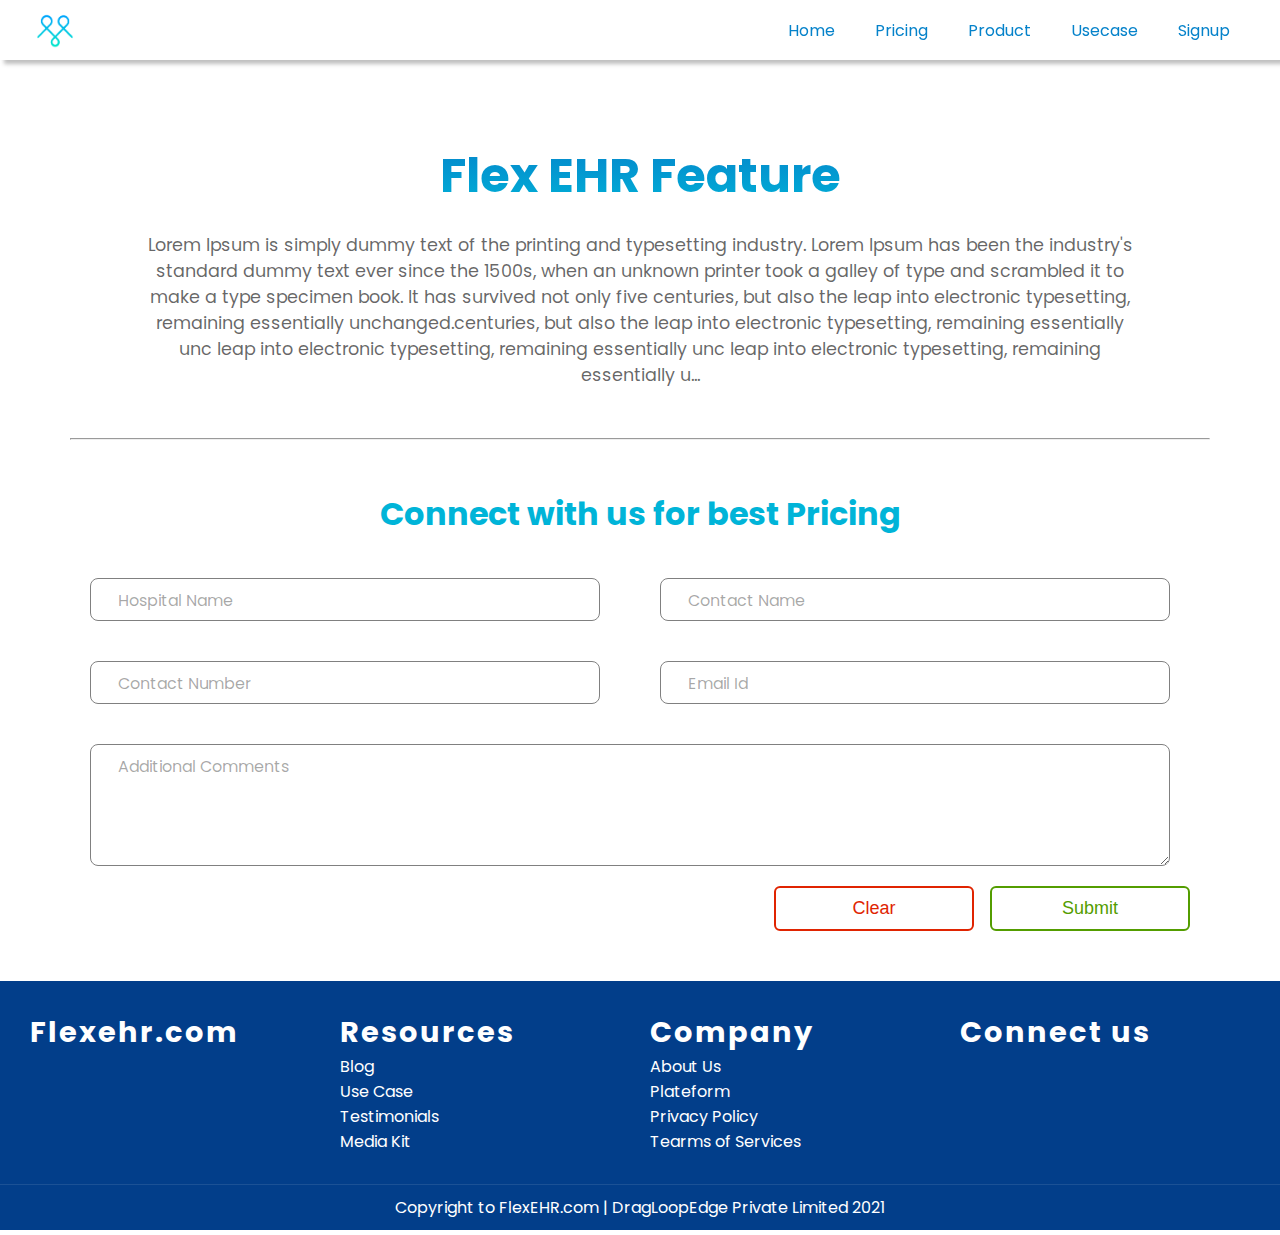
==== pricing/index.html @ 8731dbb3 "added pricing page" ====
<!DOCTYPE html>
<html lang="en">
<head>
    <meta charset="UTF-8">
    <meta http-equiv="X-UA-Compatible" content="IE=edge">
    <meta name="viewport" content="width=device-width, initial-scale=1.0">
    <link rel="stylesheet" href="https://cdnjs.cloudflare.com/ajax/libs/font-awesome/5.10.0/css/all.min.css"
        integrity="sha512-PgQMlq+nqFLV4ylk1gwUOgm6CtIIXkKwaIHp/PAIWHzig/lKZSEGKEysh0TCVbHJXCLN7WetD8TFecIky75ZfQ=="
        crossorigin="anonymous" referrerpolicy="no-referrer" />
    <link rel="stylesheet" href="/style/main.css">
    <link rel="stylesheet" href="/style/navbar.css">
    <link rel="stylesheet" href="/style/pricing.css">
    <script src="/script/sign-up-form.js"></script>
    <title>EHR Pricing</title>
</head>
<body>
    <nav class="navbar">
        <div class="flex ai-center">
            <img src="/assets/Logo.png" alt="" width="50px">
        </div>
        <ul>
            <li>
                <a href="/">Home</a>
            </li>
            <li>
                <a href="/pricing">Pricing</a>
            </li>
            <li>
                <a href="/product">Product</a>
            </li>
            <li>
                <a href="index.html">Usecase</a>
            </li>
            <li>
                <a href="#" class="signup-btn">Signup</a>
            </li>
        </ul>
    </nav>
    <main class="container">
        <section class="pricing">
            <h1>Flex EHR Feature</h1>
            <p>
                Lorem Ipsum is simply dummy text of the printing and typesetting industry. Lorem Ipsum has been the industry's standard dummy text ever since the 1500s, when an unknown printer took a galley of type and scrambled it to make a type specimen book. It has survived not only five centuries, but also the leap into electronic typesetting, remaining essentially unchanged.centuries, but also the leap into electronic typesetting, remaining essentially unc leap into electronic typesetting, remaining essentially unc leap into electronic typesetting, remaining essentially u...
            </p>
        </section>
        <hr>
        <form autocomplete="off" class="contact-us-form">
            <h2>Connect with us for best Pricing</h2>
            <div class="flex jc-between">
                <div class="contact-us-input">
                    <input type="text" value="" id="contact_us_hospital-name">
                    <label for="contact_us_hospital-name" >Hospital Name</label>
                </div>
                <div class="contact-us-input">
                    <input type="text" value="" id="contact_us_contact">
                    <label for="contact_us_contact" >Contact Name</label>
                </div>
            </div>
            <div class="flex jc-between">
                <div class="contact-us-input">
                    <input type="text" value="" id="contact_us_contact_name">
                    <label for="contact_us_contact_name" >Contact Number</label>
                </div>
                <div class="contact-us-input">
                    <input type="text" value="" id="contact_us_email">
                    <label for="contact_us_email" >Email Id</label>
                </div>
            </div>
            <div class="contact-us-input">
                <textarea type="text" value="" rows="5" id="contact_us_comment"></textarea>
                <label for="contact_us_comment" >Additional Comments</label>
            </div>
            <div class="contact-us-action flex jc-end px-5">
                <button class="btn red tx-l mx-4" id="contact_cancel">Clear</button>
                <button class="btn green tx-l" id="contact_register">Submit</button>
            </div>
        </form>
    </main>
    <footer class="footer">
        <div class="footer-content">
            <div>
                <h2>Flexehr.com</h2>
            </div>
            <div>
                <h2>Resources</h2>
                <a href="#">Blog</a>
                <a href="#">Use Case</a>
                <a href="#">Testimonials</a>
                <a href="#">Media Kit</a>
            </div>
            <div>
                <h2>Company</h2>
                <a href="#">About Us</a>
                <a href="#">Plateform</a>
                <a href="#">Privacy Policy</a>
                <a href="#">Tearms of Services</a>
            </div>
            <div class="contact-us">
                <h2>Connect us</h2>
                <div class="icons">
                    <i class="fa fa-home"></i>
                    <i class="fa fa-home"></i>
                    <i class="fa fa-home"></i>
                    <i class="fa fa-home"></i>
                    <i class="fa fa-home"></i>
                    <i class="fa fa-home"></i>
                </div>
            </div>
        </div>
        <div class="copyright">
            Copyright to FlexEHR.com | DragLoopEdge Private Limited 2021
        </div>
    </footer>


    <script>
        const signup = new SignUpForm()
        document.querySelectorAll('.signup-btn').forEach(btn => {
            btn.addEventListener('click', () => {
                signup.open()
            })
        })
        document.querySelector('.contact-us-form')
            .querySelectorAll('input,textarea').forEach(input => {
                input.addEventListener('blur', () => {
                    const eleClass = input.getAttribute('class') || ''
                    if(input.value !== '') {
                        input.setAttribute('class', eleClass + ' ' + 'filled')
                    } else {
                        input.setAttribute('class', eleClass.replace(' filled', ''))
                    }
                })
            })
    </script>
</body>
</html>
---- style/main.css ----
@import url('https://fonts.googleapis.com/css2?family=Poppins:wght@200;300;500&display=swap');
:root {
    --primary: #0582CA;
    --secondary: #00B4D8;
    --optional: #023E8A;
    --red: #E02401;
    --orange: #FFA400;
    --green: #539D00;
    --text: rgba(0,0,0,0.83);
    --text-light: rgba(0,0,0,0.60);
    --text-lightest: rgba(0,0,0,0.35);
    --gray: #D2D2D2;
    --gray-dark: #808080;
    --white: #fff;
    --black: #000;
}
html, body {
    font-family: 'Poppins', sans-serif;
    margin: 0px;
    padding: 0px;
    font-size: 16px;
    color: var(--text);
    background-color: var(--white);
    scroll-behavior: smooth;
}

* {
    padding: 0px;
    margin: 0px;
    box-sizing: border-box;
}

*:focus {
    outline: none;
}

input:-internal-autofill-selected {
    background-color: var(--white) !important;
}

.container {
    width: 100%;
    max-width: 1200px;
    margin: 0 auto;
    padding: 0px 30px;
}

.flex {
    display: flex;
}

.wrap {
    flex-wrap: wrap;
}

.ai-center {
    align-items: center;
}

.jc-center {
    justify-content: center;
}

.jc-between {
    justify-content: space-between;
}

.jc-end {
    justify-content: flex-end;
}

.btn {
    display: inline-block;
    padding: 10px 20px;
    background-color: var(--white);
}

.btn.primary {
    border: 2px solid var(--primary);
    color: var(--primary);
    cursor: pointer;
    border-radius: 6px;
}

.btn.primary:hover {
    background-color: var(--primary);
    color: var(--white);
    box-shadow: 4px 2px 4px rgba(0,0,0,0.3);
}

.btn.secondary {
    border: 2px solid var(--secondary);
    color: var(--secondary);
    cursor: pointer;
    border-radius: 6px;
}

.btn.secondary:hover {
    background-color: var(--secondary);
    color: var(--white);
    box-shadow: 4px 2px 4px rgba(0,0,0,0.3);
}

.btn.gray {
    border: 2px solid var(--gray);
    color: var(--gray);
    cursor: pointer;
    border-radius: 6px;
}

.btn.gray:hover {
    background-color: var(--gray);
    color: var(--white);
    box-shadow: 4px 2px 4px rgba(0,0,0,0.3);
}

.btn.red {
    border: 2px solid var(--red);
    color: var(--red);
    cursor: pointer;
    border-radius: 6px;
}

.btn.red:hover {
    background-color: var(--red);
    color: var(--white);
    box-shadow: 4px 2px 4px rgba(0,0,0,0.3);
}

.btn.orange {
    border: 2px solid var(--orange);
    color: var(--orange);
    cursor: pointer;
    border-radius: 6px;
}

.btn.orange:hover {
    background-color: var(--orange);
    color: var(--white);
    box-shadow: 4px 2px 4px rgba(0,0,0,0.3);
}

.btn.green {
    border: 2px solid var(--green);
    color: var(--green);
    cursor: pointer;
    border-radius: 6px;
}
.btn.green:hover {
    background-color: var(--green);
    color: var(--white);
    box-shadow: 4px 2px 4px rgba(0,0,0,0.3);
}

.btn.orange {
    border: 2px solid var(--orange);
    color: var(--orange);
    cursor: pointer;
    border-radius: 6px;
}

.btn.orange:hover {
    background-color: var(--orange);
    color: var(--white);
    box-shadow: 4px 2px 4px rgba(0,0,0,0.3);
}

.btn.gray-dark {
    border: 2px solid var(--gray-dark);
    color: var(--gray-dark);
    cursor: pointer;
    border-radius: 6px;
}

.btn.gray-dark:hover {
    background-color: var(--gray-dark);
    color: var(--white);
    box-shadow: 4px 2px 4px rgba(0,0,0,0.3);
}

.tx {
    font-size: 14px;
}

.tx-l {
    font-size: 18px;
}

.tx-s {
    font-size: 12px;
}

.tx-m {
    font-size: 16px;
}
.tx-xl {
    font-size: 24px;
}


.m-0{ margin: 0px; }
.mx-0{ margin-left: 0px; margin-right: 0px; }
.my-0{ margin-top: 0px; margin-bottom: 0px; }
.ml-0{ margin-left: 0px; }
.mr-0{ margin-right: 0px; }
.mt-0{ margin-top: 0px; }
.mb-0{ margin-bottom: 0px; }
.m-1{ margin: 4px; }
.mx-1{ margin-left: 4px; margin-right: 4px; }
.my-1{ margin-top: 4px; margin-bottom: 4px; }
.ml-1{ margin-left: 4px; }
.mr-1{ margin-right: 4px; }
.mt-1{ margin-top: 4px; }
.mb-1{ margin-bottom: 4px; }
.m-2{ margin: 8px; }
.mx-2{ margin-left: 8px; margin-right: 8px; }
.my-2{ margin-top: 8px; margin-bottom: 8px; }
.ml-2{ margin-left: 8px; }
.mr-2{ margin-right: 8px; }
.mt-2{ margin-top: 8px; }
.mb-2{ margin-bottom: 8px; }
.m-3{ margin: 12px; }
.mx-3{ margin-left: 12px; margin-right: 12px; }
.my-3{ margin-top: 12px; margin-bottom: 12px; }
.ml-3{ margin-left: 12px; }
.mr-3{ margin-right: 12px; }
.mt-3{ margin-top: 12px; }
.mb-3{ margin-bottom: 12px; }
.m-4{ margin: 16px; }
.mx-4{ margin-left: 16px; margin-right: 16px; }
.my-4{ margin-top: 16px; margin-bottom: 16px; }
.ml-4{ margin-left: 16px; }
.mr-4{ margin-right: 16px; }
.mt-4{ margin-top: 16px; }
.mb-4{ margin-bottom: 16px; }
.m-5{ margin: 20px; }
.mx-5{ margin-left: 20px; margin-right: 20px; }
.my-5{ margin-top: 20px; margin-bottom: 20px; }
.ml-5{ margin-left: 20px; }
.mr-5{ margin-right: 20px; }
.mt-5{ margin-top: 20px; }
.mb-5{ margin-bottom: 20px; }
.m-6{ margin: 24px; }
.mx-6{ margin-left: 24px; margin-right: 24px; }
.my-6{ margin-top: 24px; margin-bottom: 24px; }
.ml-6{ margin-left: 24px; }
.mr-6{ margin-right: 24px; }
.mt-6{ margin-top: 24px; }
.mb-6{ margin-bottom: 24px; }
.m-7{ margin: 28px; }
.mx-7{ margin-left: 28px; margin-right: 28px; }
.my-7{ margin-top: 28px; margin-bottom: 28px; }
.ml-7{ margin-left: 28px; }
.mr-7{ margin-right: 28px; }
.mt-7{ margin-top: 28px; }
.mb-7{ margin-bottom: 28px; }
.m-8{ margin: 32px; }
.mx-8{ margin-left: 32px; margin-right: 32px; }
.my-8{ margin-top: 32px; margin-bottom: 32px; }
.ml-8{ margin-left: 32px; }
.mr-8{ margin-right: 32px; }
.mt-8{ margin-top: 32px; }
.mb-8{ margin-bottom: 32px; }

.p-0{ padding: 0px; }
.px-0{ padding-left: 0px; padding-right: 0px; }
.py-0{ padding-top: 0px; padding-bottom: 0px; }
.pl-0{ padding-left: 0px; }
.pr-0{ padding-right: 0px; }
.pt-0{ padding-top: 0px; }
.pb-0{ padding-bottom: 0px; }
.p-1{ padding: 4px; }
.px-1{ padding-left: 4px; padding-right: 4px; }
.py-1{ padding-top: 4px; padding-bottom: 4px; }
.pl-1{ padding-left: 4px; }
.pr-1{ padding-right: 4px; }
.pt-1{ padding-top: 4px; }
.pb-1{ padding-bottom: 4px; }
.p-2{ padding: 8px; }
.px-2{ padding-left: 8px; padding-right: 8px; }
.py-2{ padding-top: 8px; padding-bottom: 8px; }
.pl-2{ padding-left: 8px; }
.pr-2{ padding-right: 8px; }
.pt-2{ padding-top: 8px; }
.pb-2{ padding-bottom: 8px; }
.p-3{ padding: 12px; }
.px-3{ padding-left: 12px; padding-right: 12px; }
.py-3{ padding-top: 12px; padding-bottom: 12px; }
.pl-3{ padding-left: 12px; }
.pr-3{ padding-right: 12px; }
.pt-3{ padding-top: 12px; }
.pb-3{ padding-bottom: 12px; }
.p-4{ padding: 16px; }
.px-4{ padding-left: 16px; padding-right: 16px; }
.py-4{ padding-top: 16px; padding-bottom: 16px; }
.pl-4{ padding-left: 16px; }
.pr-4{ padding-right: 16px; }
.pt-4{ padding-top: 16px; }
.pb-4{ padding-bottom: 16px; }
.p-5{ padding: 20px; }
.px-5{ padding-left: 20px; padding-right: 20px; }
.py-5{ padding-top: 20px; padding-bottom: 20px; }
.pl-5{ padding-left: 20px; }
.pr-5{ padding-right: 20px; }
.pt-5{ padding-top: 20px; }
.pb-5{ padding-bottom: 20px; }
.p-6{ padding: 24px; }
.px-6{ padding-left: 24px; padding-right: 24px; }
.py-6{ padding-top: 24px; padding-bottom: 24px; }
.pl-6{ padding-left: 24px; }
.pr-6{ padding-right: 24px; }
.pt-6{ padding-top: 24px; }
.pb-6{ padding-bottom: 24px; }
.p-7{ padding: 28px; }
.px-7{ padding-left: 28px; padding-right: 28px; }
.py-7{ padding-top: 28px; padding-bottom: 28px; }
.pl-7{ padding-left: 28px; }
.pr-7{ padding-right: 28px; }
.pt-7{ padding-top: 28px; }
.pb-7{ padding-bottom: 28px; }
.p-8{ padding: 32px; }
.px-8{ padding-left: 32px; padding-right: 32px; }
.py-8{ padding-top: 32px; padding-bottom: 32px; }
.pl-8{ padding-left: 32px; }
.pr-8{ padding-right: 32px; }
.pt-8{ padding-top: 32px; }
.pb-8{ padding-bottom: 32px; }
---- style/navbar.css ----
nav.navbar {
    height: 60px;
    background-color: var(--white);
    display: flex;
    justify-content: space-between;
    align-items: center;
    box-shadow: 4px 4px 4px rgba(0, 0, 0, 0.25);
    position: sticky;
    top: 0;
    padding: 0 30px;
}

nav.navbar img {
    width: 50px;
    position: relative;
}

nav ul {
    display: flex;
    justify-content: space-between;
    align-items: center;
}
nav ul li {
    list-style: none;
    margin: 0 20px;
}
nav ul li a {
    color: var(--primary);
    text-decoration: none;
    font-size: 1rem;
}
nav ul li a:hover {
    color: var(--secondary);
}
nav ul li a.active {
    color: var(--secondary);
}


.footer {
    background-color: var(--optional);
    color: var(--white);
}

.footer .footer-content {
    display: grid;
    grid-gap: 20px;
    grid-template-columns: 1fr 1fr 1fr 1fr;
    padding: 30px;
}

.footer .footer-content h2 {
    font-size: 1.8em;
    letter-spacing: 2px;
}

.footer .footer-content a {
    display: block;
    color: white;
    text-decoration: none;
}

.footer .footer-content .contact-us > .icons{
    display: flex;
    flex-wrap: wrap;
    justify-content: space-between;
}

.footer .footer-content .contact-us i {
    font-size: 1.8em;
    padding: 10px;
    min-width: 30%;
}

.footer .copyright {
    text-align: center;
    padding: 10px;
    border-top: 1px solid rgba(255, 255, 255, 0.1);
}
---- style/pricing.css ----
.pricing {
    margin-top: 5em;
    text-align: center;
}

.pricing h1 {
    font-size: 3em;
    font-weight: bold;
    background: -webkit-linear-gradient(var(--primary), var(--secondary));
    background-clip: text;
    -webkit-background-clip: text;
    -webkit-text-fill-color: transparent;
}
.pricing p {
    margin: 20px auto;
    max-width: 1000px;
    font-size: 1.1rem;
    color: var(--text-light);
}

hr {
    color: var(--gray);
    margin: 50px 0;
}

.contact-us-form {
    margin-bottom: 50px;
}

.contact-us-form h2 {
    text-align: center;
    color: var(--secondary);
    margin: 20px 0;
    font-size: 2em;
}

.contact-us-form .contact-us-input {
    position: relative;
    display: flex;
    align-items: center;
    width: 100%;
    padding: 20px;
}

.contact-us-form .contact-us-input input,textarea,select {
    padding: 10px 16px;
    font-size: 18px;
    border-radius: 8px;
    color: var(--text-light);
    border: 1px solid var(--gray-dark);
    margin-right: 20px;
    width: 100%;
}
.contact-us-form .contact-us-input input[type="checkbox"] {
    border-radius: 8px;
    border: 1px solid var(--gray-dark);
    margin-right: 10px;
    width: 16px;
    height: 16px;
}
.contact-us-form .contact-us-input input[type="checkbox"]:focus {
    outline: none;
}

.contact-us-form .contact-us-input input:focus,textarea:focus {
    outline: 1px solid var(--secondary);
}
.contact-us-form .contact-us-input  label {
    position: absolute;
    background: var(--white);
    padding: 0px 8px;
    transition: top 0.6s;
    left: 40px;
    color: var(--text-lightest);
    top: 30px;
}
.contact-us-form .contact-us-input input:focus + label,
.contact-us-form .contact-us-input input.filled + label {
    color: var(--primary);
    font-style: normal;
    top: 10px;
}

.contact-us-form .contact-us-input textarea:focus + label,
.contact-us-form .contact-us-input textarea.filled + label {
    color: var(--primary);
    font-style: normal;
    top: 10px;
}

.contact-us-form .contact-us-action button{
    width: 200px
}
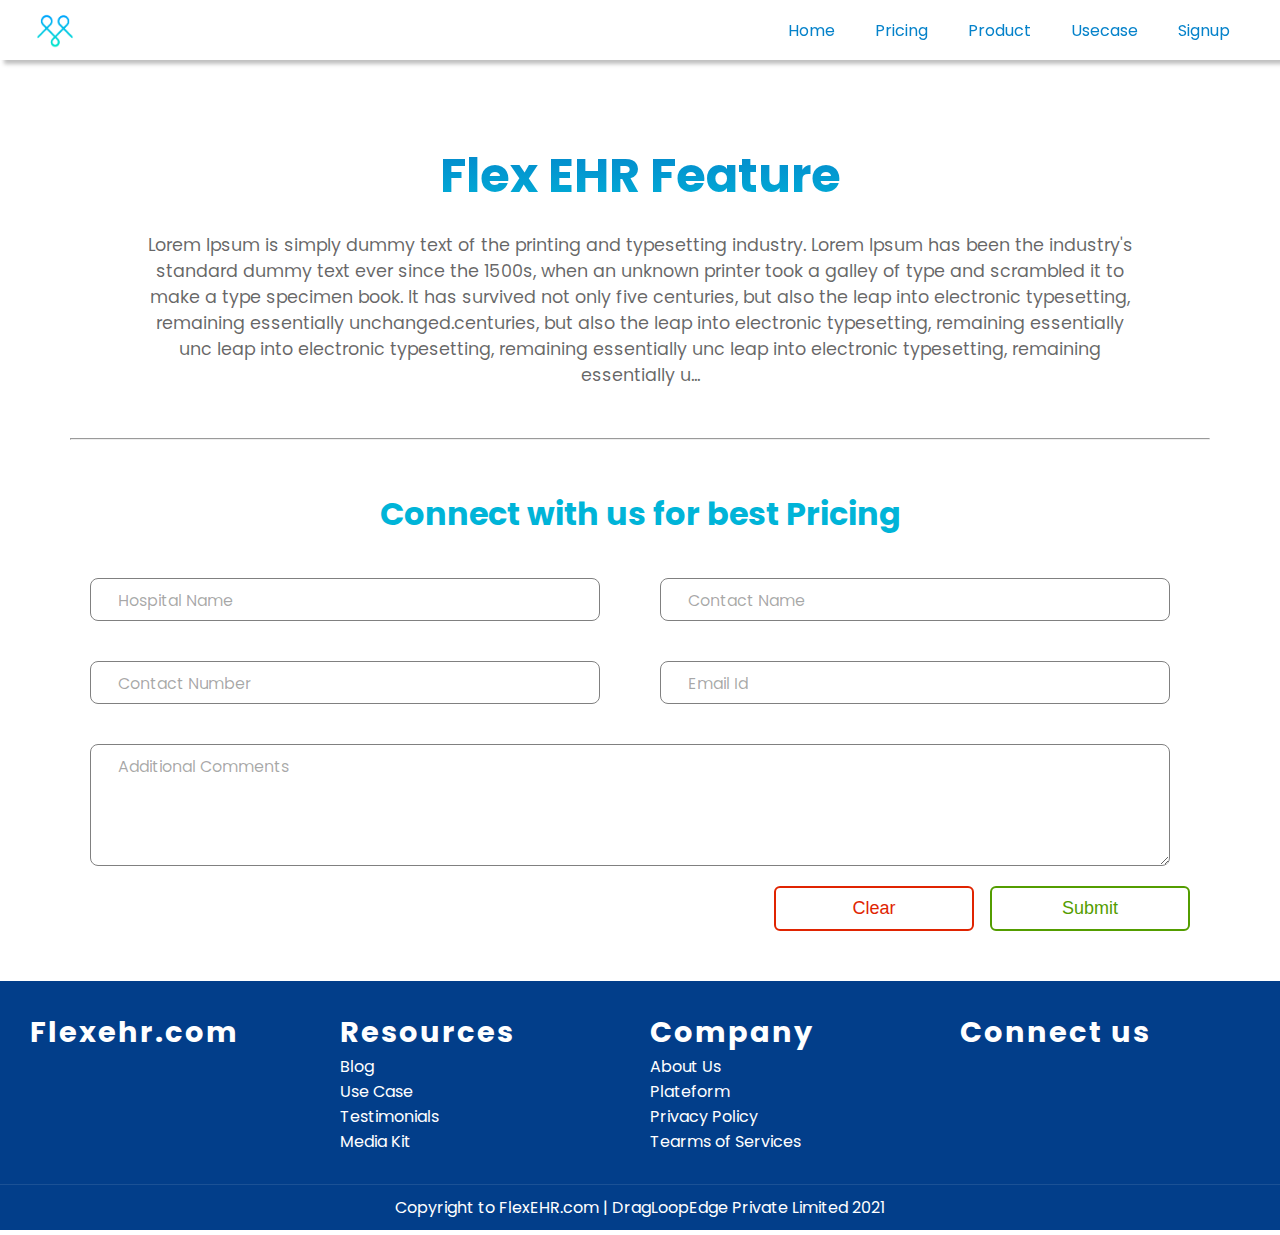
==== commit afedb151: "Icons Pricing" ====
--- a/pricing/index.html
+++ b/pricing/index.html
@@ -98,12 +98,12 @@
             <div class="contact-us">
                 <h2>Connect us</h2>
                 <div class="icons">
-                    <i class="fa fa-home"></i>
-                    <i class="fa fa-home"></i>
-                    <i class="fa fa-home"></i>
-                    <i class="fa fa-home"></i>
-                    <i class="fa fa-home"></i>
-                    <i class="fa fa-home"></i>
+                    <i class="fab fa-linkedin-in"></i>
+                    <i class="fab fa-facebook"></i>
+                    <i class="fab fa-twitter"></i>
+                    <i class="fab fa-medium"></i>
+                    <i class="fab fa-instagram"></i>
+                    <i class="fab fa-youtube"></i>
                 </div>
             </div>
         </div>
@@ -133,4 +133,4 @@
             })
     </script>
 </body>
-</html>+</html>
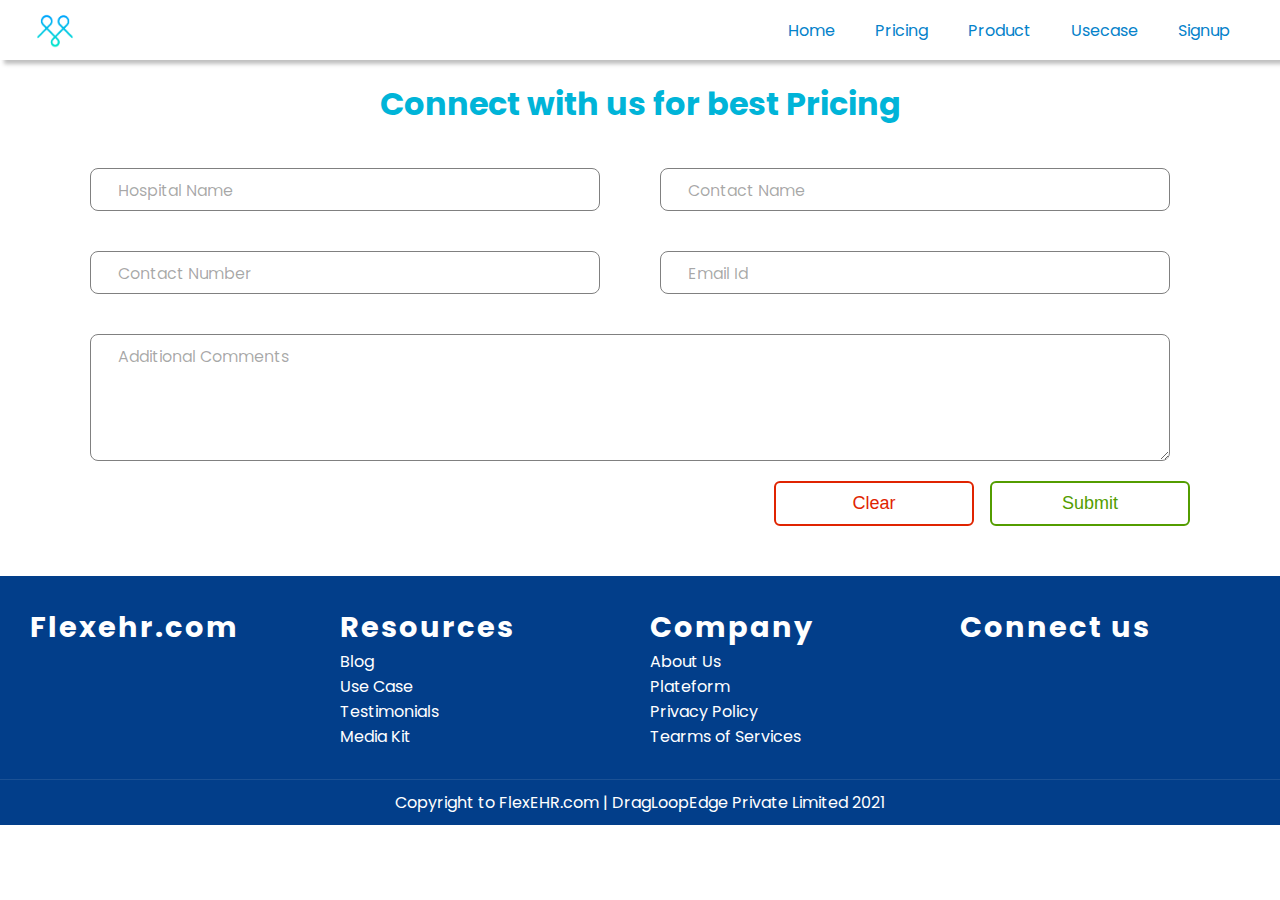
==== commit b12f8150: "no" ====
--- a/pricing/index.html
+++ b/pricing/index.html
@@ -37,13 +37,13 @@
         </ul>
     </nav>
     <main class="container">
-        <section class="pricing">
+<!--         <section class="pricing">
             <h1>Flex EHR Feature</h1>
             <p>
                 Lorem Ipsum is simply dummy text of the printing and typesetting industry. Lorem Ipsum has been the industry's standard dummy text ever since the 1500s, when an unknown printer took a galley of type and scrambled it to make a type specimen book. It has survived not only five centuries, but also the leap into electronic typesetting, remaining essentially unchanged.centuries, but also the leap into electronic typesetting, remaining essentially unc leap into electronic typesetting, remaining essentially unc leap into electronic typesetting, remaining essentially u...
             </p>
         </section>
-        <hr>
+        <hr> -->
         <form autocomplete="off" class="contact-us-form">
             <h2>Connect with us for best Pricing</h2>
             <div class="flex jc-between">
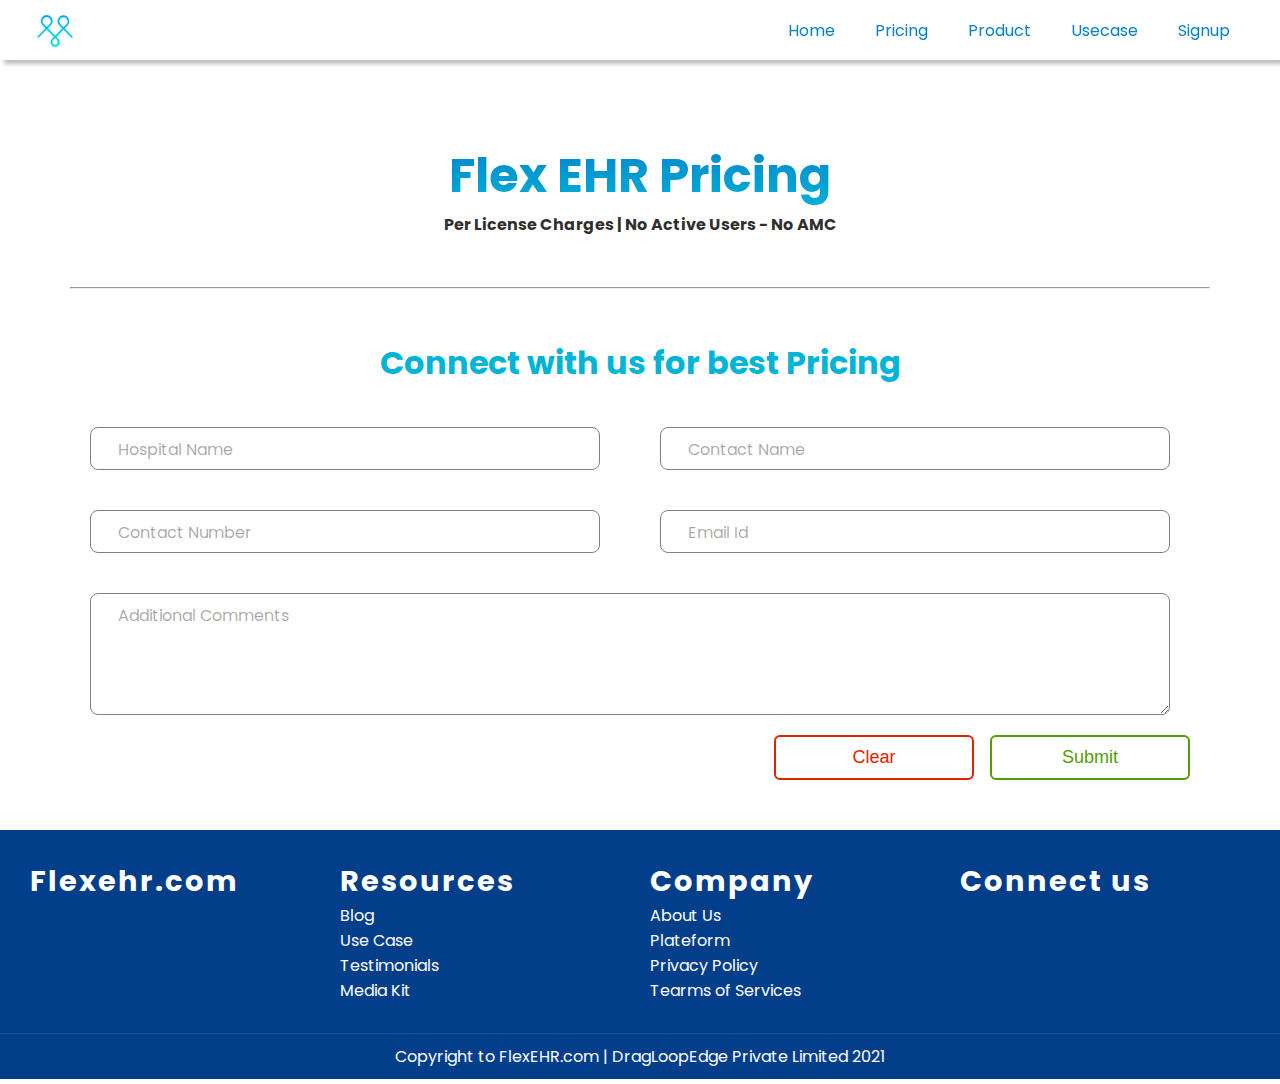
==== commit 51085dd9: "we" ====
--- a/pricing/index.html
+++ b/pricing/index.html
@@ -37,13 +37,12 @@
         </ul>
     </nav>
     <main class="container">
-<!--         <section class="pricing">
-            <h1>Flex EHR Feature</h1>
-            <p>
-                Lorem Ipsum is simply dummy text of the printing and typesetting industry. Lorem Ipsum has been the industry's standard dummy text ever since the 1500s, when an unknown printer took a galley of type and scrambled it to make a type specimen book. It has survived not only five centuries, but also the leap into electronic typesetting, remaining essentially unchanged.centuries, but also the leap into electronic typesetting, remaining essentially unc leap into electronic typesetting, remaining essentially unc leap into electronic typesetting, remaining essentially u...
-            </p>
+        <section class="pricing">
+            <h1>Flex EHR Pricing</h1>
+            <h4>
+               Per License Charges | No Active Users - No AMC  </h4>
         </section>
-        <hr> -->
+        <hr>
         <form autocomplete="off" class="contact-us-form">
             <h2>Connect with us for best Pricing</h2>
             <div class="flex jc-between">
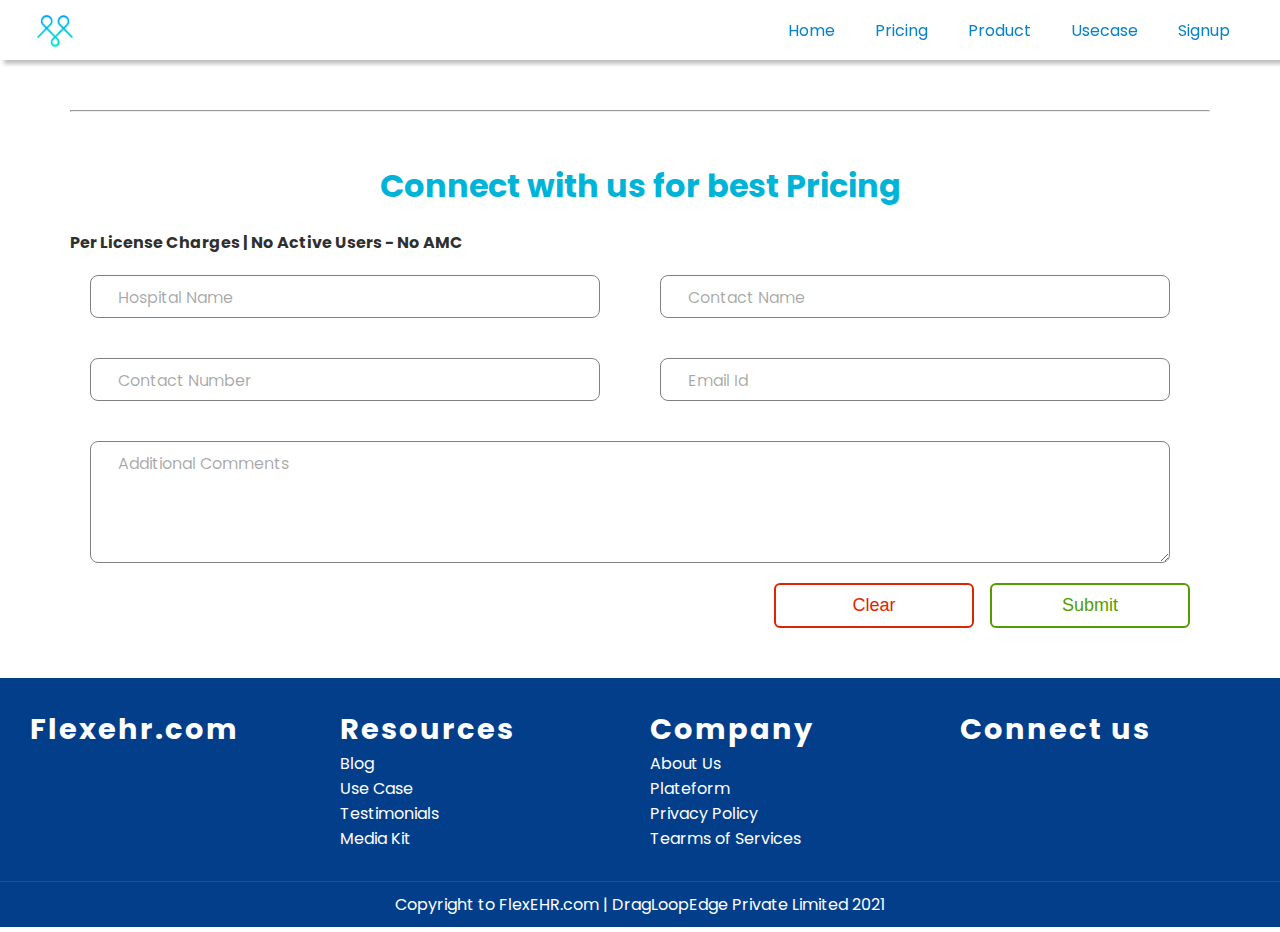
==== commit 5bde37f0: "change" ====
--- a/pricing/index.html
+++ b/pricing/index.html
@@ -37,14 +37,15 @@
         </ul>
     </nav>
     <main class="container">
-        <section class="pricing">
+<!--         <section class="pricing">
             <h1>Flex EHR Pricing</h1>
-            <h4>
-               Per License Charges | No Active Users - No AMC  </h4>
-        </section>
+           
+        </section> -->
         <hr>
         <form autocomplete="off" class="contact-us-form">
             <h2>Connect with us for best Pricing</h2>
+             <h4>
+               Per License Charges | No Active Users - No AMC  </h4>
             <div class="flex jc-between">
                 <div class="contact-us-input">
                     <input type="text" value="" id="contact_us_hospital-name">
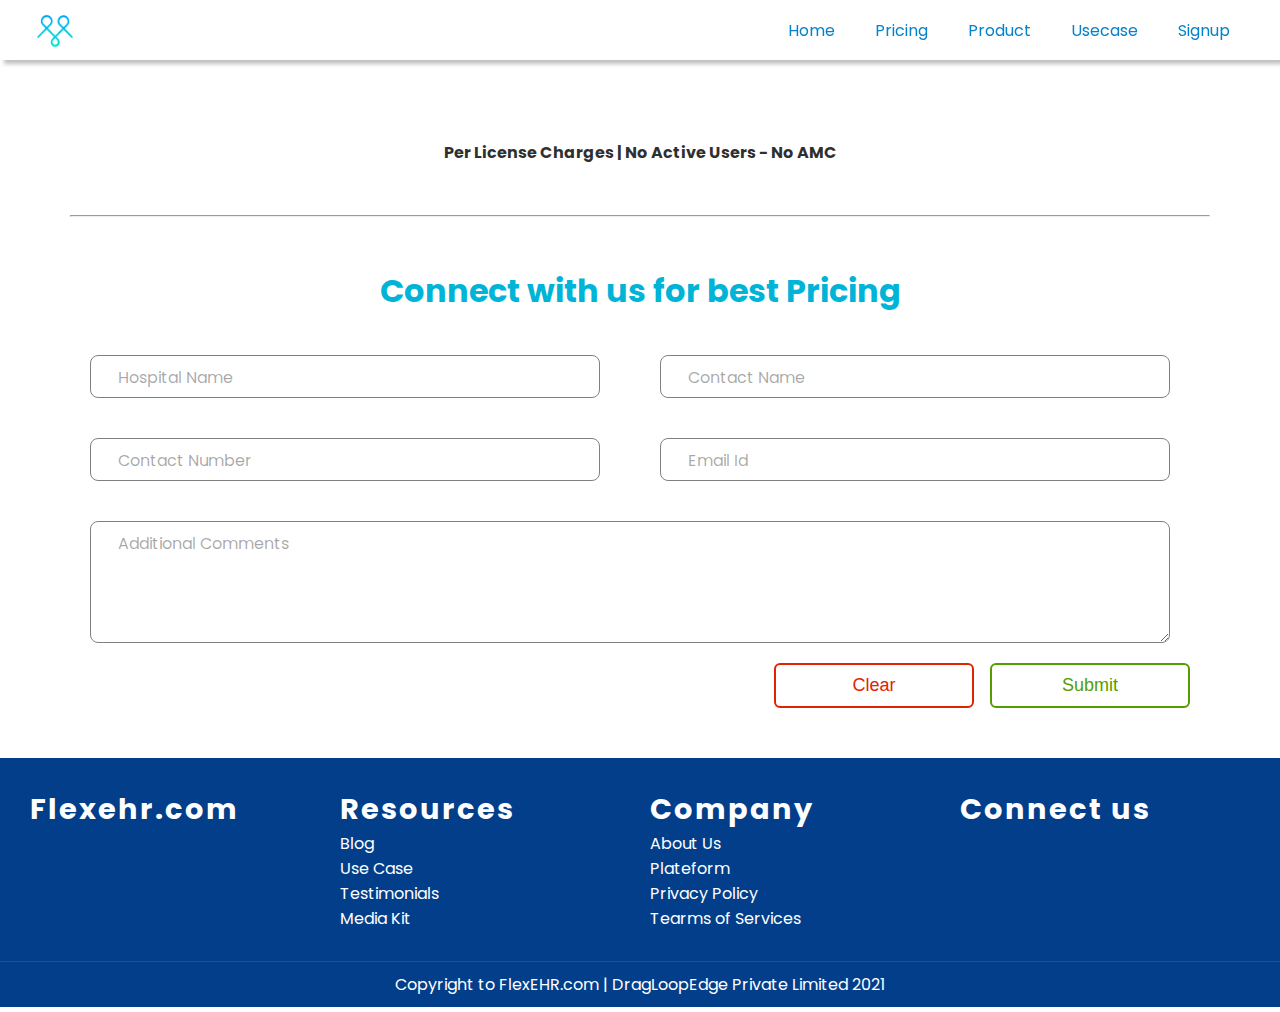
==== commit 4feab3b5: "changes1" ====
--- a/pricing/index.html
+++ b/pricing/index.html
@@ -37,15 +37,15 @@
         </ul>
     </nav>
     <main class="container">
-<!--         <section class="pricing">
-            <h1>Flex EHR Pricing</h1>
+      <section class="pricing">
+              <h4>
+               Per License Charges | No Active Users - No AMC  </h4>
            
-        </section> -->
+        </section> 
         <hr>
         <form autocomplete="off" class="contact-us-form">
             <h2>Connect with us for best Pricing</h2>
-             <h4>
-               Per License Charges | No Active Users - No AMC  </h4>
+           
             <div class="flex jc-between">
                 <div class="contact-us-input">
                     <input type="text" value="" id="contact_us_hospital-name">
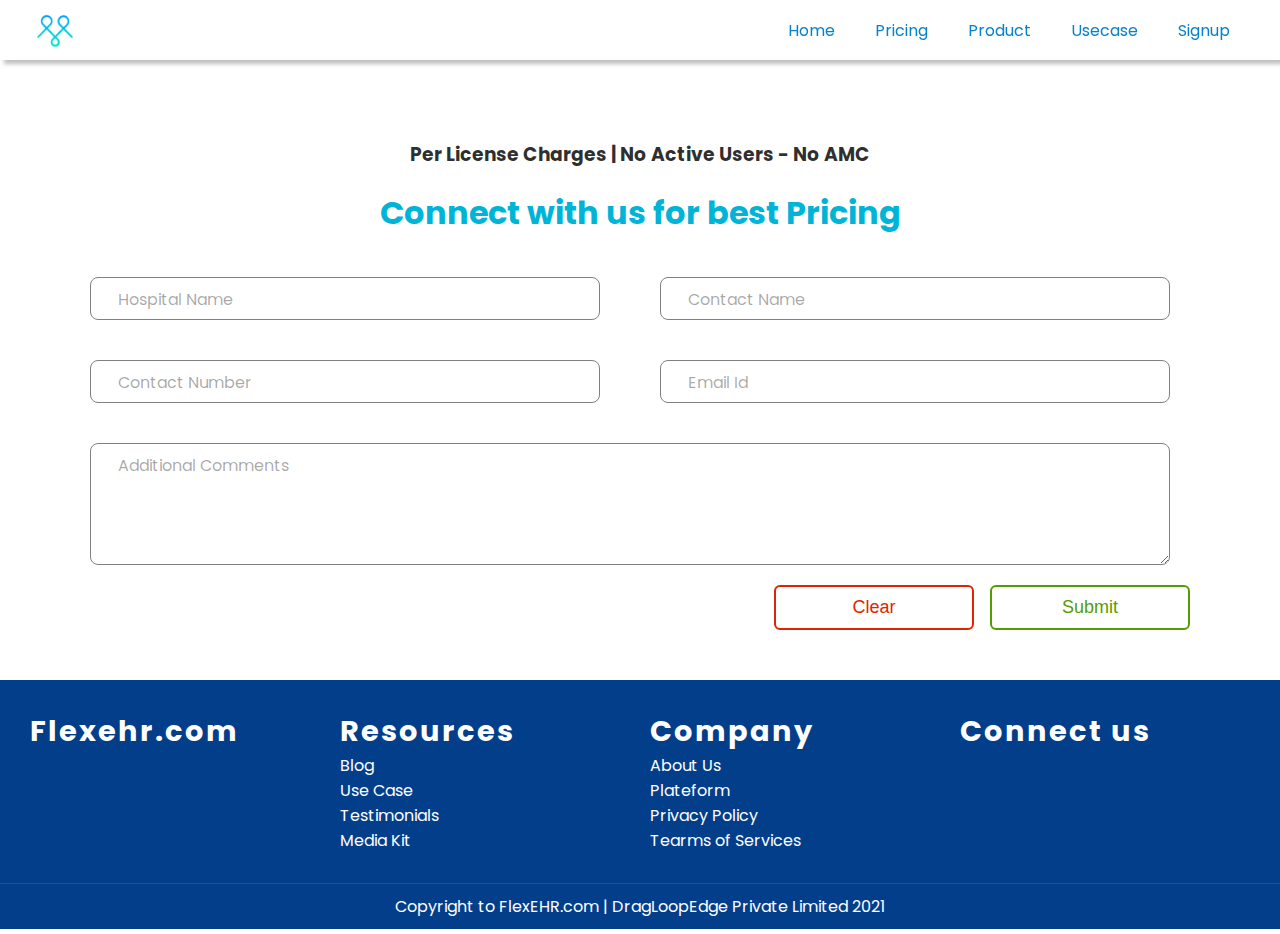
==== commit 968a298c: "line" ====
--- a/pricing/index.html
+++ b/pricing/index.html
@@ -38,11 +38,11 @@
     </nav>
     <main class="container">
       <section class="pricing">
-              <h4>
-               Per License Charges | No Active Users - No AMC  </h4>
+              <h3>
+               Per License Charges | No Active Users - No AMC  </h3>
            
         </section> 
-        <hr>
+<!--         <hr> -->
         <form autocomplete="off" class="contact-us-form">
             <h2>Connect with us for best Pricing</h2>
            
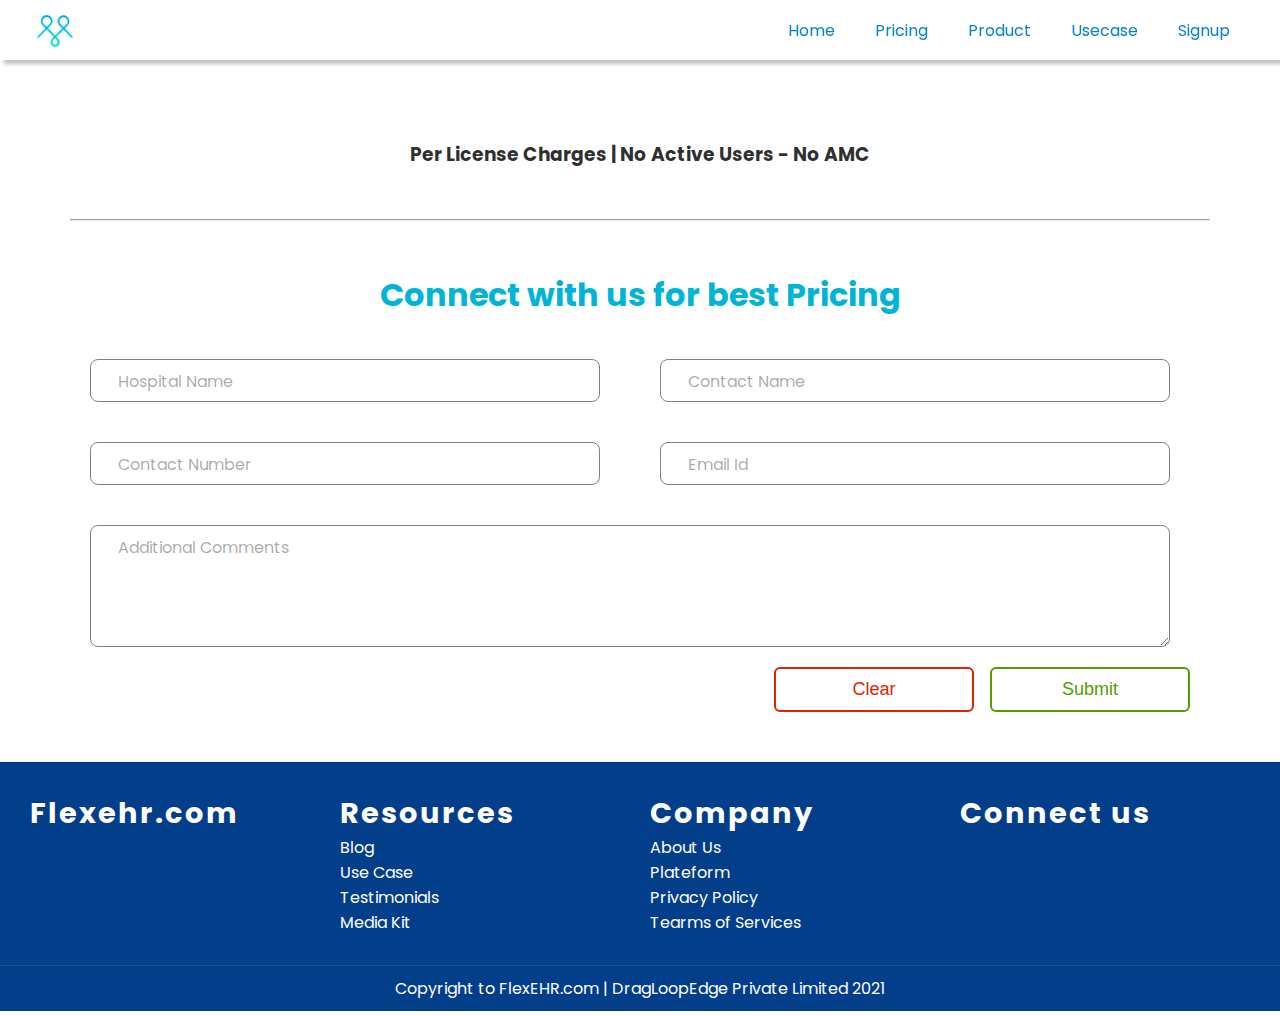
==== commit 58797c64: "line2" ====
--- a/pricing/index.html
+++ b/pricing/index.html
@@ -42,7 +42,7 @@
                Per License Charges | No Active Users - No AMC  </h3>
            
         </section> 
-<!--         <hr> -->
+        <hr>
         <form autocomplete="off" class="contact-us-form">
             <h2>Connect with us for best Pricing</h2>
            
